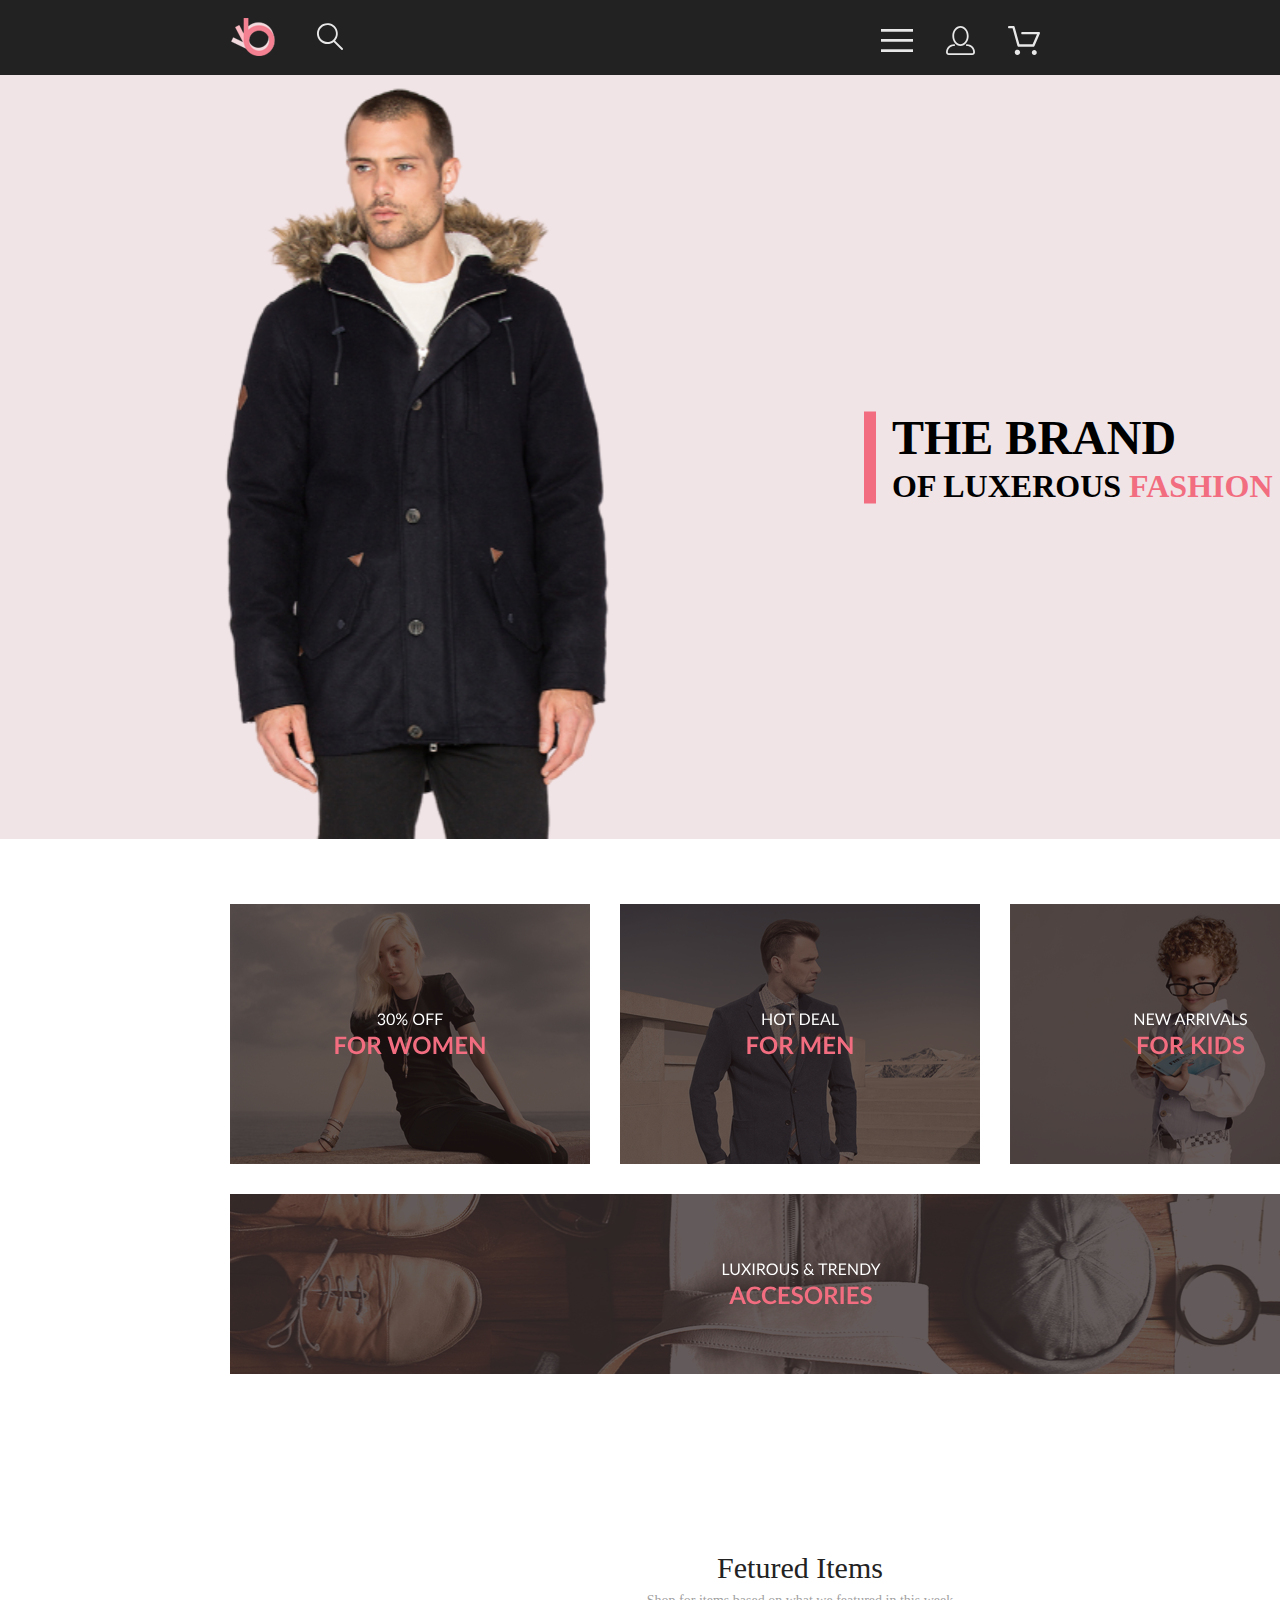
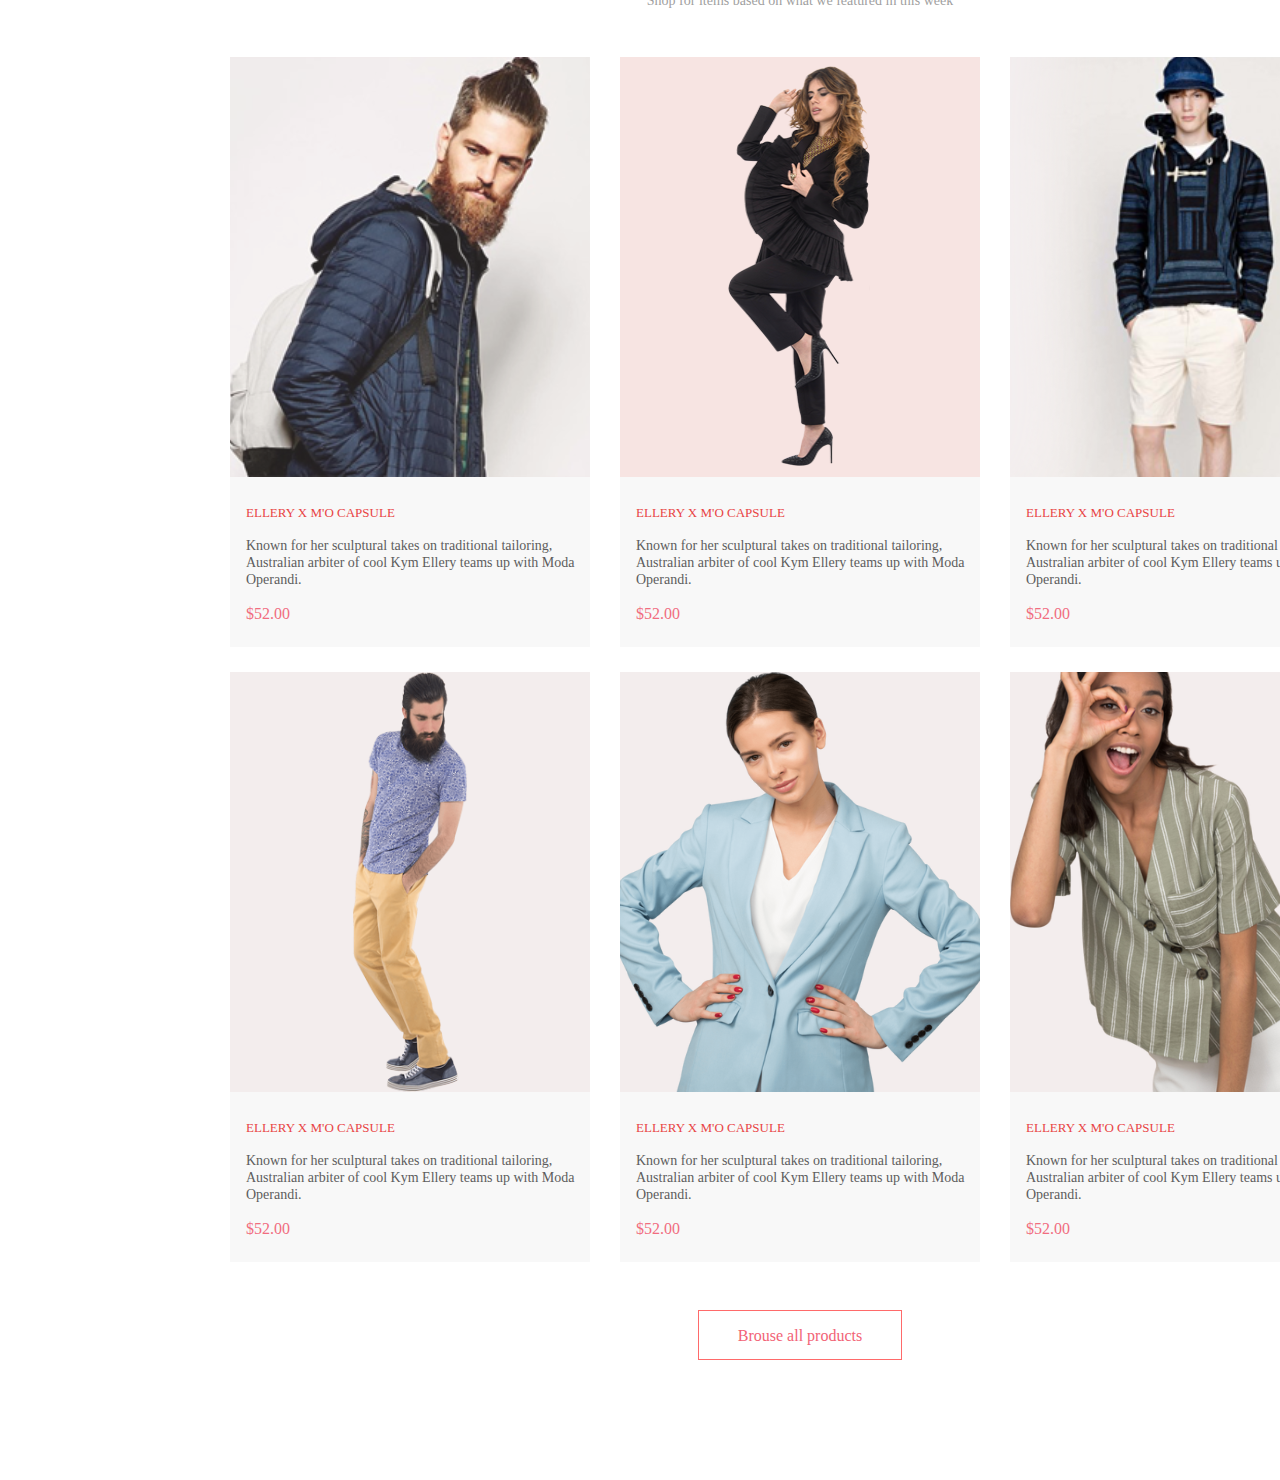
==== dz6/index.html @ 01dcdf85 "6th task" ====
<!DOCTYPE html>
<html lang="en">

<head>
    <meta charset="UTF-8">
    <meta http-equiv="X-UA-Compatible" content="IE=edge">
    <meta name="viewport" content="width=device-width, initial-scale=1.0">
    <title>6th_task</title>
    <link rel="stylesheet" href="style.css">
</head>

<body>
    <div class="desctop__index">
        <div class="header">
            <div class="left__header">
                <img src="../dz6/img/Group 2.svg" alt="1" class="lh__img">
                <img src="../dz6/img/Forma 1.svg" alt="2" class="lh__img">
            </div>
            <div class="right__header">
                <img src="../dz6/img/Forma 1 (1).svg" alt="3" class="rh__img">
                <img src="../dz6/img/Forma 1 (2).svg" alt="4" class="rh__img">
                <img src="../dz6/img/Group 35.svg" alt="5" class="rh__img">

            </div>
        </div>
        <div class="top">
            <img src="../dz6/img/Layer_57-removebg-preview 1.svg" alt="11" class="top__img">
            <div class="top_message">
                <img src="../dz6/img/Rectangle 16 copy.svg" alt="r">
                <div class="top__info">
                    <h1 class="top__h1">the brand</h1>
                    <h2 class="top__h2">of luxerous <span class="colortext"> fashion</span> </h2>
                </div>
            </div>
        </div>
        <div class="offer">
            <img class="offer__img" src="../dz6/img/1-for women.svg" alt="1">
            <img class="offer__img" src="../dz6/img/2-for men.svg" alt="2">
            <img class="offer__img" src="../dz6/img/3-for kids.svg" alt="3">
            <img class="offer__img2" src="../dz6/img/4-ACCESORIES.svg" alt="4">
        </div>
        <div class="products">
            <h2 class="featured">Fetured Items</h2>
            <p class="txt">Shop for items based on what we featured in this week</p>
            <div class="featured__items">
                <div class="f__item">
                    <img src="../dz6/img/1f.svg" alt="1">
                    <h4 class="f__h4">ELLERY X M'O CAPSULE</h4>
                    <p class="f__txt">Known for her sculptural takes on traditional tailoring, Australian arbiter of
                        cool Kym Ellery teams up with Moda Operandi.</p>
                    <h2 class="f__h2">$52.00</h2>
                </div>
                <div class="f__item">
                    <img src="../dz6/img/2f.svg" alt="2">
                    <h4 class="f__h4">ELLERY X M'O CAPSULE</h4>
                    <p class="f__txt">Known for her sculptural takes on traditional tailoring, Australian arbiter of
                        cool Kym Ellery teams up with Moda Operandi.</p>
                    <h2 class="f__h2">$52.00</h2>
                </div>
                <div class="f__item">
                    <img src="../dz6/img/3f.svg" alt="3">
                    <h4 class="f__h4">ELLERY X M'O CAPSULE</h4>
                    <p class="f__txt">Known for her sculptural takes on traditional tailoring, Australian arbiter of
                        cool Kym Ellery teams up with Moda Operandi.</p>
                    <h2 class="f__h2">$52.00</h2>
                </div>
                <div class="f__item">
                    <img src="../dz6/img/4f.svg" alt="4">
                    <h4 class="f__h4">ELLERY X M'O CAPSULE</h4>
                    <p class="f__txt">Known for her sculptural takes on traditional tailoring, Australian arbiter of
                        cool Kym Ellery teams up with Moda Operandi.</p>
                    <h2 class="f__h2">$52.00</h2>
                </div>
                <div class="f__item">
                    <img src="../dz6/img/5f.svg" alt="5">
                    <h4 class="f__h4">ELLERY X M'O CAPSULE</h4>
                    <p class="f__txt">Known for her sculptural takes on traditional tailoring, Australian arbiter of
                        cool Kym Ellery teams up with Moda Operandi.</p>
                    <h2 class="f__h2">$52.00</h2>
                </div>
                <div class="f__item">
                    <img src="../dz6/img/6f.svg" alt="6">
                    <h4 class="f__h4">ELLERY X M'O CAPSULE</h4>
                    <p class="f__txt">Known for her sculptural takes on traditional tailoring, Australian arbiter of
                        cool Kym Ellery teams up with Moda Operandi.</p>
                    <h2 class="f__h2">$52.00</h2>
                </div>
            </div>
            <button class="products__button">
                <p class="bt">Brouse all products</p>
            </button>
        </div>
    </div>
</body>

</html>
---- dz6/style.css ----
*{
    margin: 0;
    padding: 0;
}
.header{
    display: flex;
    justify-content:space-between;
    flex-wrap: wrap;
    height: 75px;
    background: #222222;
}
.left__header{
    display: flex;
    gap: 41px;
    padding-left: 231px;
    padding-top: 18px;
    padding-bottom: 19px;
}
.right__header{
    display: flex;
    gap: 33px;
    padding-top: 26px;
    padding-bottom: 20px;
    padding-right: 240px;
}

.top{
    background-color: #F1E4E6;
    display: flex;
    align-items: center;
    gap: 63px;
}
.top_message{
    display: flex;
    gap: 16px;
}
.top__info{
    display: flex;
    flex-wrap: wrap;
    flex-direction: column;
}
.top__h1{
    font-family: Lato;
    font-style: normal;
    font-weight: 900;
    font-size: 48px;
    line-height: 58px;
    text-transform:uppercase;
}
.top__h2{
    font-family: 'Lato';
    font-weight: 700;
    font-size: 32px;
    line-height: 38px;
    text-transform: uppercase;
    font-style: normal;
}
.colortext{
    color: #F16D7F;
}

.offer{
    display: grid;
    padding-left: 230px;
    padding-right: 230px;
    padding-top: 65px;
    gap: 30px;
    grid-template-columns: 1fr 1fr 1fr;
    grid-template-rows: repeat(2, 1fr);   
    justify-items: stretch;
}
.offer__img2{
    grid-column:1/4 ;
    grid-row: 2/3;
}

.products{
    padding-top: 96px;
    padding-left: 230px;
    padding-right: 230px;
    padding-bottom: 60px;
    display: flex;
    flex-wrap: wrap;
    flex-direction: column;
    align-items: center;
}

.featured{
    font-family: 'Lato';
    font-style: normal;
    font-weight: 400;
    font-size: 30px;
    line-height: 36px;
    color: #222222;
}
.txt{
    font-family: 'Lato';
    font-style: normal;
    font-weight: 400;
    font-size: 14px;
    line-height: 17px;
    color: #9F9F9F;
    padding-bottom: 48px;
    padding-top: 6px;
}
.featured__items{
    display: grid;
    column-gap: 30px;
    row-gap: 25px;
    grid-template-columns: 1fr 1fr 1fr;
    grid-template-rows: repeat(2, 1fr);   
    justify-items: stretch; 
}
.f__item{
    background-color: #F8F8F8;
}
.f__h4{
    font-family: 'Lato';
font-style: normal;
font-weight: 400;
font-size: 13px;
line-height: 16px;
color: #E84444;
padding-top: 24px;
padding-left: 16px;
}
.f__txt{
    font-family: 'Lato';
font-style: normal;
font-weight: 300;
font-size: 14px;
line-height: 17px;
order: 1;
color: #5D5D5D;
padding-left: 16px;
padding-top: 16px;
}
.f__h2{
    font-family: 'Lato';
    font-style: normal;
    font-weight: 400;
    font-size: 16px;
    line-height: 19px;
    color: #F16D7F;
    padding-top: 16px;
    padding-left: 16px;
    padding-bottom: 24px;
}
.products__button{
    margin-top: 48px;
    margin-bottom: 60px;
    padding: 15px 39px 14px 39px;
    border: 1px solid #FF6A6A;
    background-color: #fff;    
}

.bt{
    font-family: 'Lato';
    font-style: normal;
    font-weight: 400;
    font-size: 16px;
    line-height: 19px;
    color: #F26376;
}
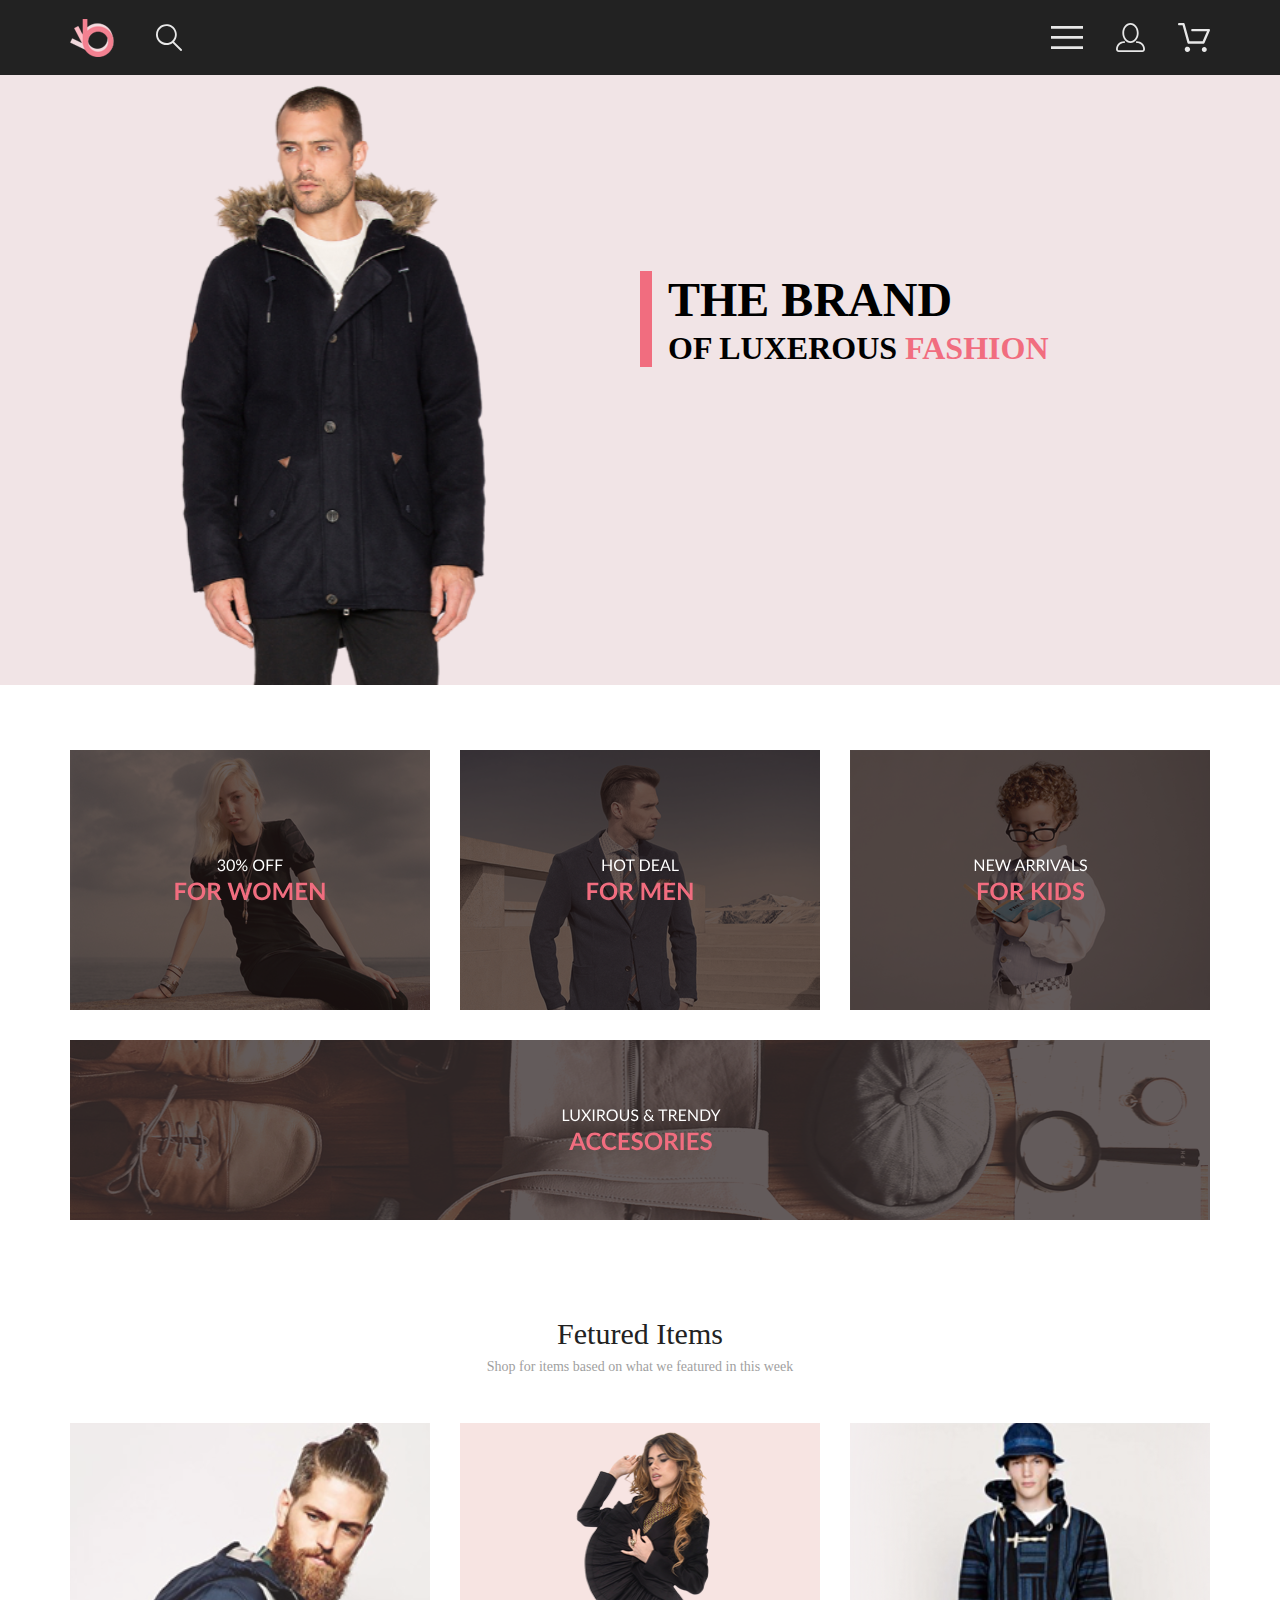
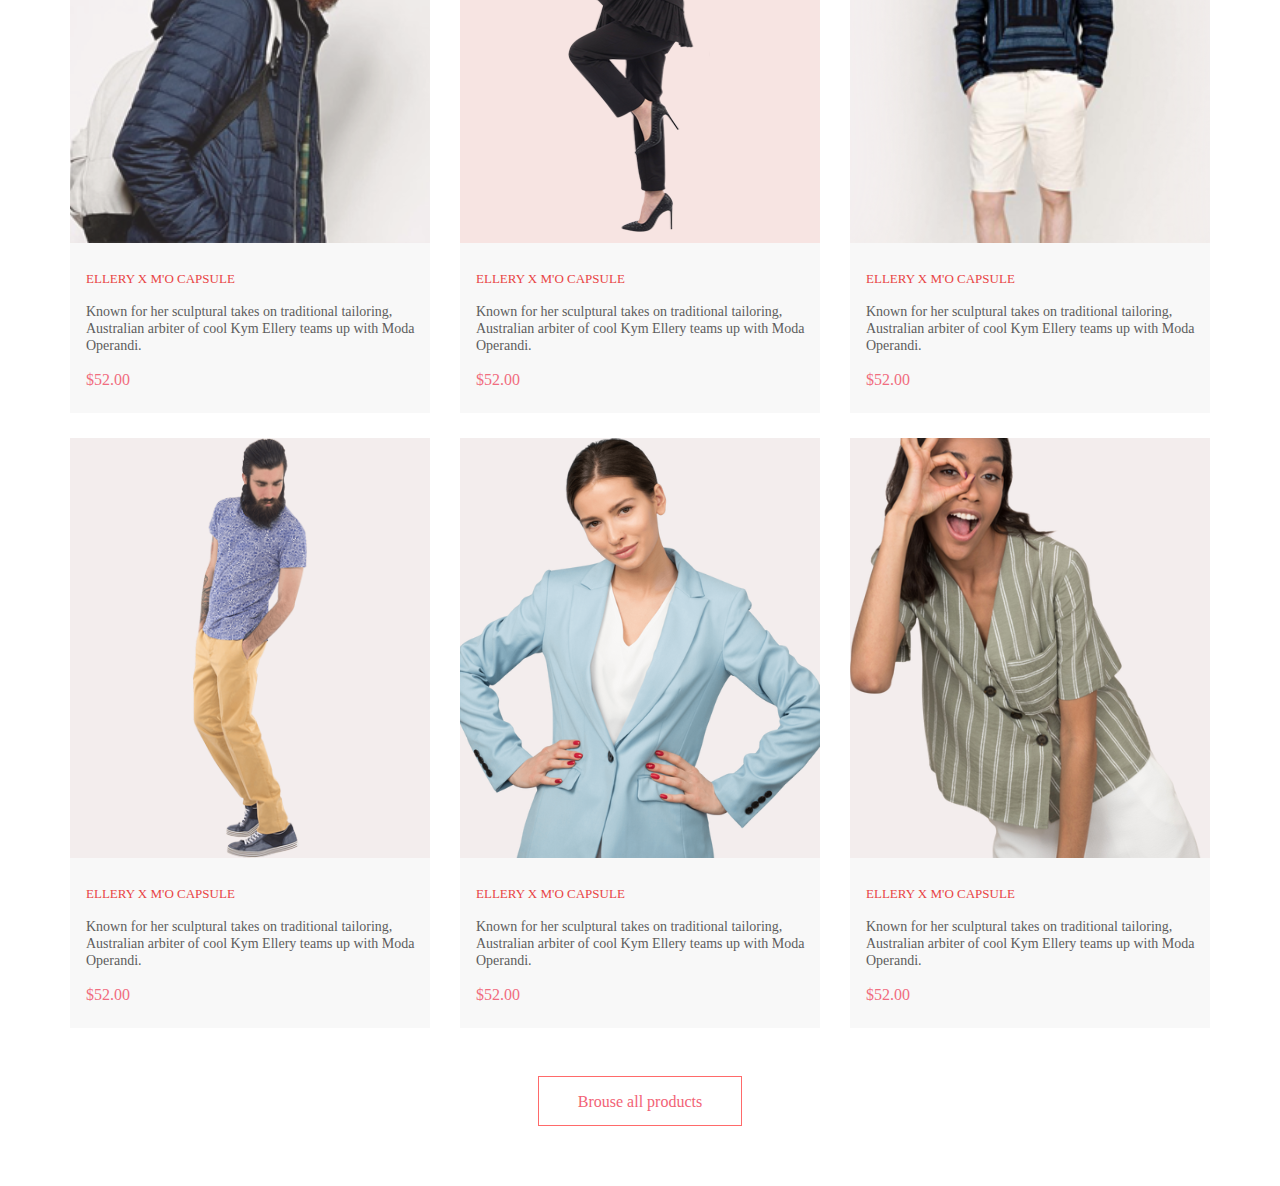
==== commit b4f3cd1b: "1st task done" ====
--- a/dz6/index.html
+++ b/dz6/index.html
@@ -11,7 +11,7 @@
 
 <body>
     <div class="desctop__index">
-        <div class="header">
+        <div class="header center">
             <div class="left__header">
                 <img src="../dz6/img/Group 2.svg" alt="1" class="lh__img">
                 <img src="../dz6/img/Forma 1.svg" alt="2" class="lh__img">
@@ -26,20 +26,19 @@
         <div class="top">
             <img src="../dz6/img/Layer_57-removebg-preview 1.svg" alt="11" class="top__img">
             <div class="top_message">
-                <img src="../dz6/img/Rectangle 16 copy.svg" alt="r">
                 <div class="top__info">
                     <h1 class="top__h1">the brand</h1>
                     <h2 class="top__h2">of luxerous <span class="colortext"> fashion</span> </h2>
                 </div>
             </div>
         </div>
-        <div class="offer">
+        <div class="offer center">
             <img class="offer__img" src="../dz6/img/1-for women.svg" alt="1">
             <img class="offer__img" src="../dz6/img/2-for men.svg" alt="2">
             <img class="offer__img" src="../dz6/img/3-for kids.svg" alt="3">
             <img class="offer__img2" src="../dz6/img/4-ACCESORIES.svg" alt="4">
         </div>
-        <div class="products">
+        <div class="products center">
             <h2 class="featured">Fetured Items</h2>
             <p class="txt">Shop for items based on what we featured in this week</p>
             <div class="featured__items">
--- a/dz6/style.css
+++ b/dz6/style.css
@@ -2,42 +2,65 @@
     margin: 0;
     padding: 0;
 }
+img {
+    max-width: 100%;
+}
+  
+a {
+    text-decoration: none;
+}
+
+/* .desctop__index{
+    padding-left: calc(50% - 570px);
+    padding-right: calc(50% - 570px);
+} */
+
+.center {
+    padding-left: calc(50% - 570px);
+    padding-right: calc(50% - 570px);
+  }
 .header{
     display: flex;
     justify-content:space-between;
     flex-wrap: wrap;
-    height: 75px;
+    min-height: 75px;
     background: #222222;
+    flex-direction: row;
+
 }
+
 .left__header{
     display: flex;
     gap: 41px;
-    padding-left: 231px;
-    padding-top: 18px;
-    padding-bottom: 19px;
+    justify-content: center;
+    align-items: center;
 }
 .right__header{
     display: flex;
     gap: 33px;
-    padding-top: 26px;
-    padding-bottom: 20px;
-    padding-right: 240px;
+    justify-content: center;
+    align-items: center;
 }
 
 .top{
     background-color: #F1E4E6;
     display: flex;
-    align-items: center;
-    gap: 63px;
+    background: #F1E4E6;
+  padding-left: calc(50% - 800px);
+  padding-right: calc(50% - 800px);
 }
-.top_message{
-    display: flex;
-    gap: 16px;
+
+.top__img{
+    width: 50%;
 }
+
 .top__info{
     display: flex;
     flex-wrap: wrap;
     flex-direction: column;
+    border-left: 12px solid #F16D7F;
+    padding-left: 16px;
+    margin-top: 48%;
 }
 .top__h1{
     font-family: Lato;
@@ -61,28 +84,19 @@
 
 .offer{
     display: grid;
-    padding-left: 230px;
-    padding-right: 230px;
     padding-top: 65px;
     gap: 30px;
     grid-template-columns: 1fr 1fr 1fr;
-    grid-template-rows: repeat(2, 1fr);   
     justify-items: stretch;
 }
 .offer__img2{
-    grid-column:1/4 ;
-    grid-row: 2/3;
+    grid-column:1/4 ;    
 }
 
 .products{
     padding-top: 96px;
-    padding-left: 230px;
-    padding-right: 230px;
     padding-bottom: 60px;
-    display: flex;
-    flex-wrap: wrap;
-    flex-direction: column;
-    align-items: center;
+
 }
 
 .featured{
@@ -92,6 +106,7 @@
     font-size: 30px;
     line-height: 36px;
     color: #222222;
+    text-align: center;
 }
 .txt{
     font-family: 'Lato';
@@ -102,14 +117,16 @@
     color: #9F9F9F;
     padding-bottom: 48px;
     padding-top: 6px;
+    text-align: center;
 }
 .featured__items{
     display: grid;
     column-gap: 30px;
     row-gap: 25px;
-    grid-template-columns: 1fr 1fr 1fr;
+    grid-template-columns: repeat(auto-fit, 360px);
     grid-template-rows: repeat(2, 1fr);   
     justify-items: stretch; 
+    margin-bottom: 48px;
 }
 .f__item{
     background-color: #F8F8F8;
@@ -147,11 +164,12 @@
     padding-bottom: 24px;
 }
 .products__button{
-    margin-top: 48px;
-    margin-bottom: 60px;
     padding: 15px 39px 14px 39px;
     border: 1px solid #FF6A6A;
     background-color: #fff;    
+    margin: 0 auto;
+    display: block;
+    
 }
 
 .bt{
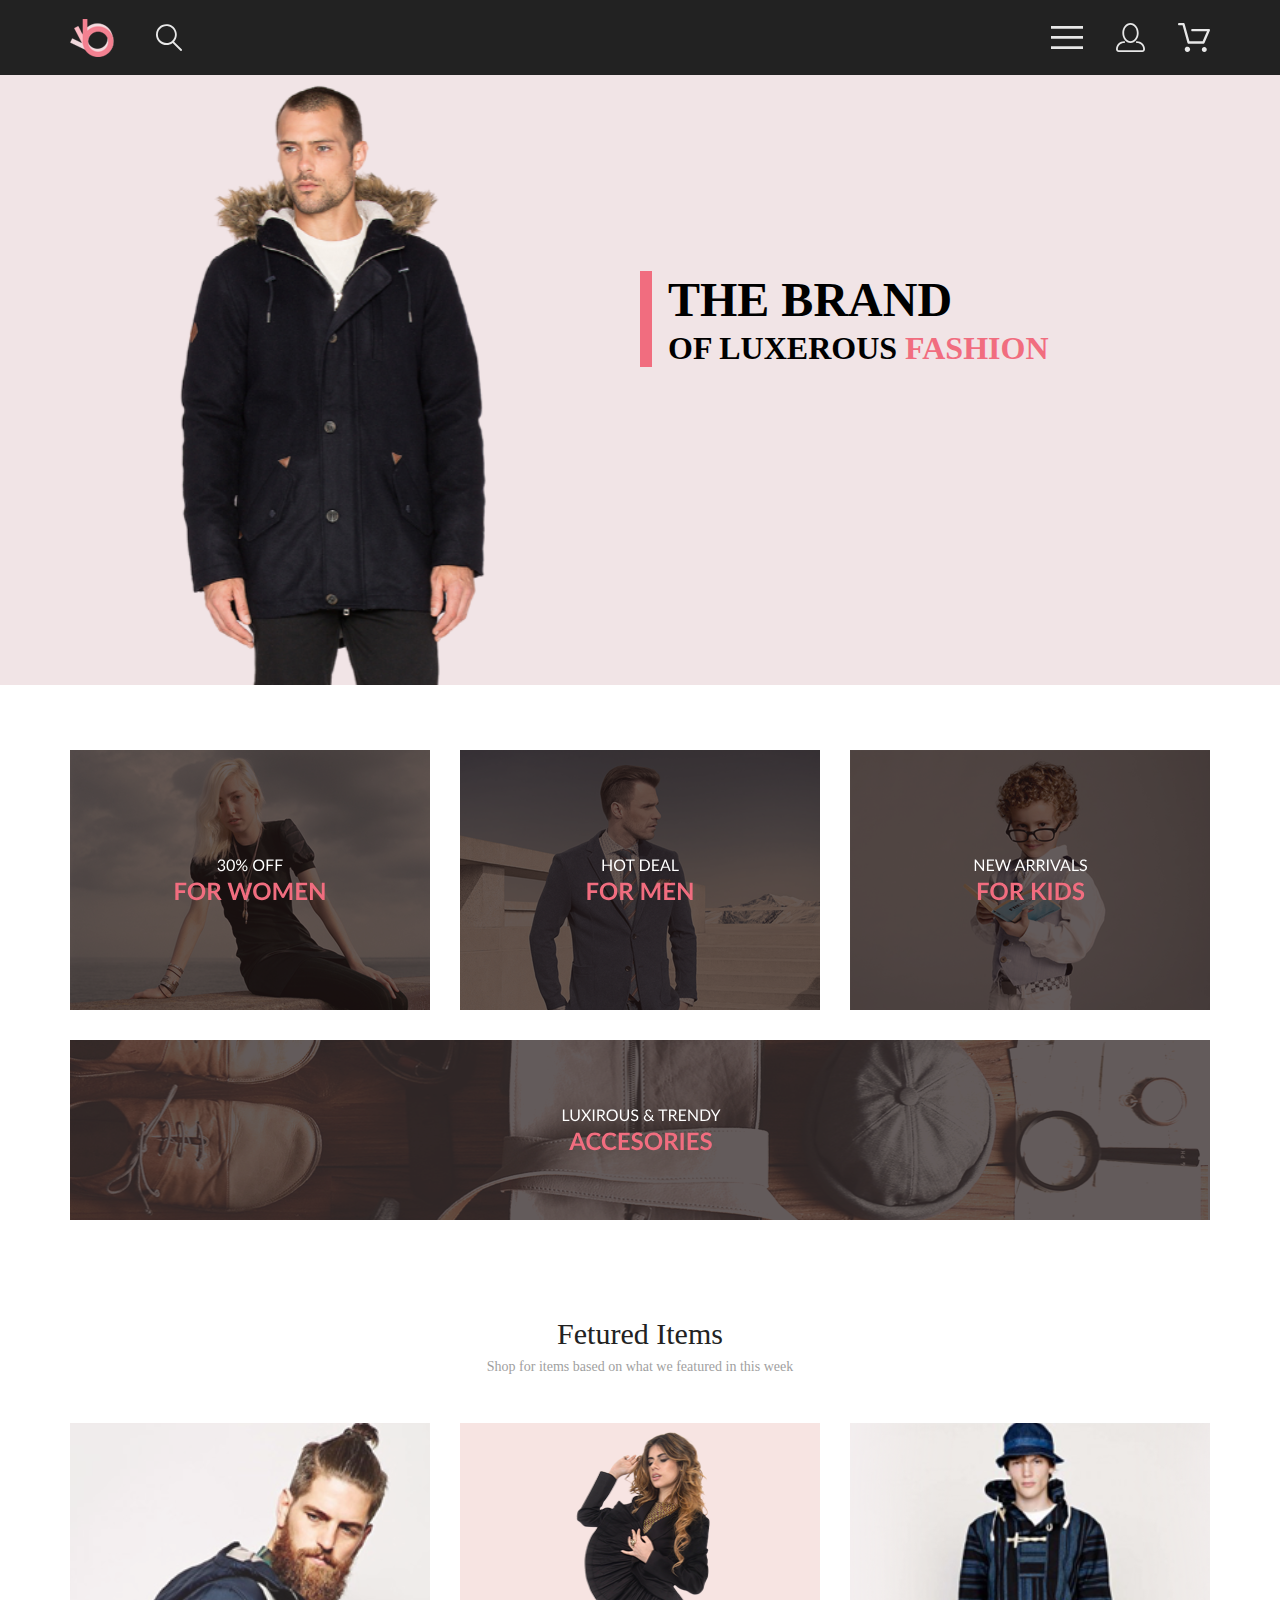
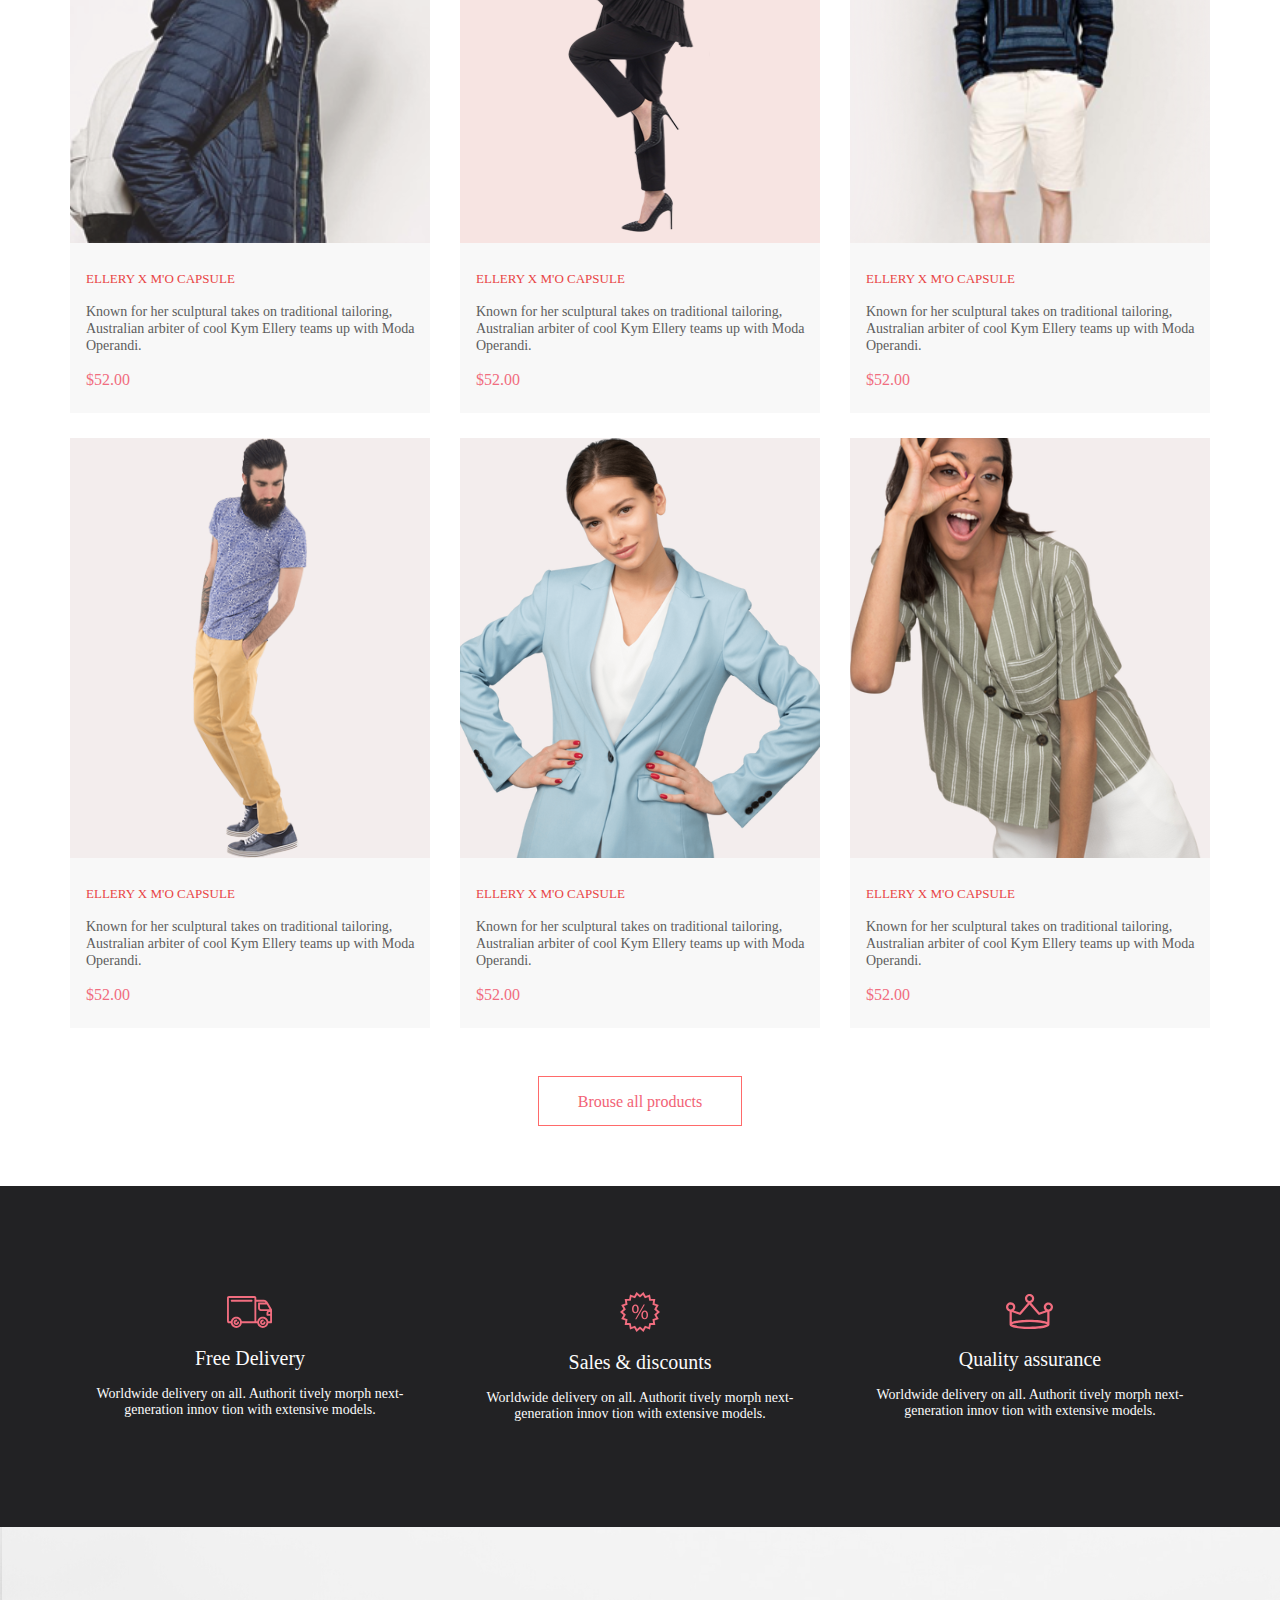
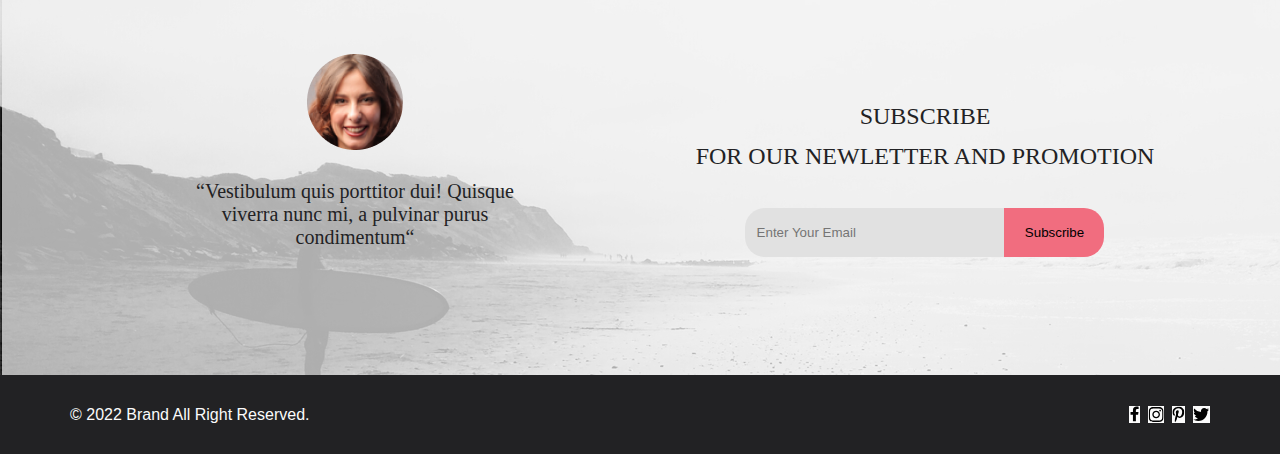
==== commit e7895b49: "9" ====
--- a/dz6/index.html
+++ b/dz6/index.html
@@ -18,8 +18,8 @@
             </div>
             <div class="right__header">
                 <img src="../dz6/img/Forma 1 (1).svg" alt="3" class="rh__img">
-                <img src="../dz6/img/Forma 1 (2).svg" alt="4" class="rh__img">
-                <img src="../dz6/img/Group 35.svg" alt="5" class="rh__img">
+                <img class="rh__image" src="../dz6/img/Forma 1 (2).svg" alt="4" class="rh__img">
+                <img class="rh__image" src="../dz6/img/Group 35.svg" alt="5" class="rh__img">
 
             </div>
         </div>
@@ -89,6 +89,51 @@
                 <p class="bt">Brouse all products</p>
             </button>
         </div>
+        <div class="feature center">
+            <div class="feature__box">
+                <img src="../dz6/img/Forma 1 (3).svg" alt="1" class="feature__img">
+                <h2 class="feature__h2">Free Delivery</h2>
+                <h4 class="feature__h4">Worldwide delivery on all. Authorit tively morph next-generation innov tion with
+                    extensive models.</h4>
+            </div>
+            <div class="feature__box">
+                <img src="../dz6/img/Forma 1 (4).svg" alt="2" class="feature__img">
+                <h2 class="feature__h2">Sales & discounts</h2>
+                <h4 class="feature__h4">Worldwide delivery on all. Authorit tively morph next-generation innov tion with
+                    extensive models.</h4>
+            </div>
+            <div class="feature__box">
+                <img src="../dz6/img/Forma 1 (5).svg" alt="3" class="feature__img">
+                <h2 class="feature__h2">Quality assurance</h2>
+                <h4 class="feature__h4">Worldwide delivery on all. Authorit tively morph next-generation innov tion with
+                    extensive models.</h4>
+
+
+            </div>
+        </div>
+        <div class="subscribe center">
+            <div class="subscribe__info">
+                <img src="../dz6/img/Intersect.png" alt="*">
+                <h3 class="sr__txt">“Vestibulum quis porttitor dui! Quisque viverra nunc mi, a pulvinar purus
+                    condimentum“</h3>
+            </div>
+            <div class="subscribe__info">
+                <h1 class="sl__h1"> <b>SUBSCRIBE</b><br> FOR OUR NEWLETTER AND PROMOTION</h1>
+                <form class="form" action="#">
+                    <input class="form__inp" type="email" placeholder="   Enter Your Email">
+                    <button class="form__button" type="submit">Subscribe</button>
+                </form>
+            </div>
+        </div>
+        <div class="fotter center">
+            <p class="f_p">&copy; 2022 Brand All Right Reserved.</p>
+            <divn class="soc">
+                <img src="../dz6/img/facebook-f-brands (3) 1.svg" alt="1" class="social">
+                <img src="../dz6/img/instagram-brands 1.svg" alt="2" class="social2">
+                <img src="../dz6/img/pinterest-p-brands 1.svg" alt="3" class="social">
+                <img src="../dz6/img/twitter-brands 1.svg" alt="4" class="social">
+            </divn>
+        </div>
     </div>
 </body>
 
--- a/dz6/style.css
+++ b/dz6/style.css
@@ -9,11 +9,6 @@
 a {
     text-decoration: none;
 }
-
-/* .desctop__index{
-    padding-left: calc(50% - 570px);
-    padding-right: calc(50% - 570px);
-} */
 
 .center {
     padding-left: calc(50% - 570px);
@@ -127,6 +122,7 @@
     grid-template-rows: repeat(2, 1fr);   
     justify-items: stretch; 
     margin-bottom: 48px;
+    justify-content: center;
 }
 .f__item{
     background-color: #F8F8F8;
@@ -179,4 +175,277 @@
     font-size: 16px;
     line-height: 19px;
     color: #F26376;
+}
+
+.feature{
+    background: #222224;
+    height: 341px;
+    display: grid;
+    grid-template-columns: 1fr 1fr 1fr ;
+    align-items: center;
+    gap: 30px;
+}
+
+.feature__box{
+    align-content: center;
+    display: flex;
+    flex-direction: column;
+    flex-wrap: wrap;
+    align-items: center;
+    justify-content: center
+}
+
+.feature__h2{
+    padding-top: 19px;
+    padding-bottom: 16px;
+    color: #FBFBFB;
+    font-size: 19.96px;
+    font-family: Lato;
+    font-style: normal;
+    font-weight: 400;
+    line-height: normal;
+}
+
+.feature__h4{
+    justify-content: center;
+    display: flex;
+    color: #FBFBFB;
+    text-align: center;
+    font-size: 13.972px;
+    font-family: Lato;
+    font-style: normal;
+    font-weight: 300;
+    line-height: normal;    
+}
+
+.subscribe{
+    display: grid;
+    grid-template-columns: 1fr 1fr;
+    height: 448px;
+    background-image: url(../dz6/img/photo\ subscribe.jpg);
+    background-size:cover;
+}
+
+.subscribe__info{
+display: flex;
+align-content: center;
+justify-content: center;
+flex-wrap: wrap;
+flex-direction: column;
+align-items: center;
+}
+
+.sr__txt{
+    padding-top: 30px;
+    color: #222224;
+text-align: center;
+font-size: 20px;
+font-family: Lato;
+font-style: normal;
+font-weight: 400;
+line-height: normal;
+width: 360px;
+}
+
+.sl__h1{
+    color: #222224;
+    text-align: center;
+    font-size: 24px;
+    font-family: 'Lato'
+    font-style: normal;
+    font-weight: 100;
+    line-height: 167.2%;
+    padding-top: 50px;
+    padding-bottom: 32px;
+}
+
+.form{
+    display: flex;
+}
+.form__inp{
+    width: 259px;
+    height: 49px;
+    background: #E1E1E1;
+    border: 0px solid ;
+    border-top-left-radius: 20px;
+    border-bottom-left-radius: 20px;
+}
+
+.form__button{
+    background:#F16D7F ;
+    height: 49px;
+    width: 100px;
+    border: 0px solid ;
+    border-top-right-radius: 20px;
+    border-bottom-right-radius: 20px;
+}
+
+.fotter{
+    height: 79px;
+    background: #222224;
+    display: flex;
+    flex-direction: row;
+    justify-content: space-between;
+    align-items: center;
+}
+
+.f_p{
+    color:#FBFBFB;
+    font-size: 16px;
+font-family: 'Lucida Sans', 'Lucida Sans Regular', 'Lucida Grande', 'Lucida Sans Unicode', Geneva, Verdana, sans-serif;
+font-style: normal;
+font-weight: 400;
+line-height: normal;
+}
+
+.soc{
+    display: flex;
+    gap: 8px;
+}
+
+.social{
+    background: #FBFBFB;
+    background-size: 32px 32px;
+}
+.social2{
+    background: #FBFBFB;
+    background-size: 32px 32px;
+}
+.social2:hover{
+    background-color: #F16D7F;
+    transition-duration: 0.3;
+
+}
+
+@media (min-width: 768px) and (max-width: 1024px){
+    
+    .center{
+        padding-left: 16px;
+        padding-right: 16px;
+    }
+    .top__h1{
+        font-family: 'Lato';
+font-style: normal;
+font-weight: 900;
+font-size: 44px;
+line-height: 53px;
+color: #222222;
+    }
+
+    .top__h2{
+        font-family: 'Lato';
+font-style: normal;
+font-weight: 700;
+font-size: 24px;
+line-height: 29px;
+color: #222222;
+    }
+
+.featured__items{
+        gap: 16px;
+    }
+.feature{
+    grid-template-rows: repeat(3, 1fr);
+    grid-template-columns: none;
+    height: auto;
+    padding-top: 4%;
+    padding-bottom: 4%;
+}
+.feature__h4{
+    max-width: 360px;
+}
+
+.subscribe{
+    grid-template-columns: none;
+    padding-top: 4%;
+    padding-bottom: 7%;
+}
+}
+
+@media (min-width: 320px) and (max-width: 767px){
+ 
+.center{
+    padding-left: calc(50%- 160px);
+    padding-right: calc(50%- 160px);
+}
+.right__header{
+    padding-right: 16px;
+}
+.rh__image{
+    display: none;
+}
+.top__img{
+    display: none;
+}
+.top{
+   padding-left: 56px;
+   padding-right: 56px; 
+   justify-content: center;
+   height: 363px; 
+}
+.top__info{
+    justify-content: flex-start;
+    flex-direction: row;
+    align-content: center;
+    margin-top: 148px;
+    
+}
+.top__h1{
+font-family: 'Lato';
+font-style: normal;
+font-weight: 900;
+font-size: 38px;
+color: #222222;
+line-height: 38px;
+}
+.top__h2{
+font-family: 'Lato';
+font-style: normal;
+font-weight: 700;
+font-size: 20px;
+color: #222222;
+line-height: 24px;
+ }
+
+.offer{
+display: grid;
+    column-gap: 30px;
+    row-gap: 16px;
+    grid-template-columns: repeat(auto-fit, 360px);
+    grid-template-rows: repeat(2, 1fr);
+    justify-items: stretch;
+    margin-bottom: 48px;
+    justify-content: center;
+}
+
+.offer__img2 {
+    grid-column: 1;
+}
+.products {
+    padding-top: 20px;
+}
+
+.feature{
+    grid-template-rows: repeat(3, 1fr);
+    grid-template-columns: none;
+    height: auto;
+    padding-top: 10%;
+    padding-bottom: 10%;
+}
+.feature__h4{
+    max-width: 360px;
+}
+
+.subscribe{
+    grid-template-columns: none;
+    padding-top: 15%;
+    padding-bottom: 20%;
+}
+
+.fotter{
+    flex-direction: column-reverse;
+    justify-content: space-around;
+    padding-top: 10%;
+
+}
 }